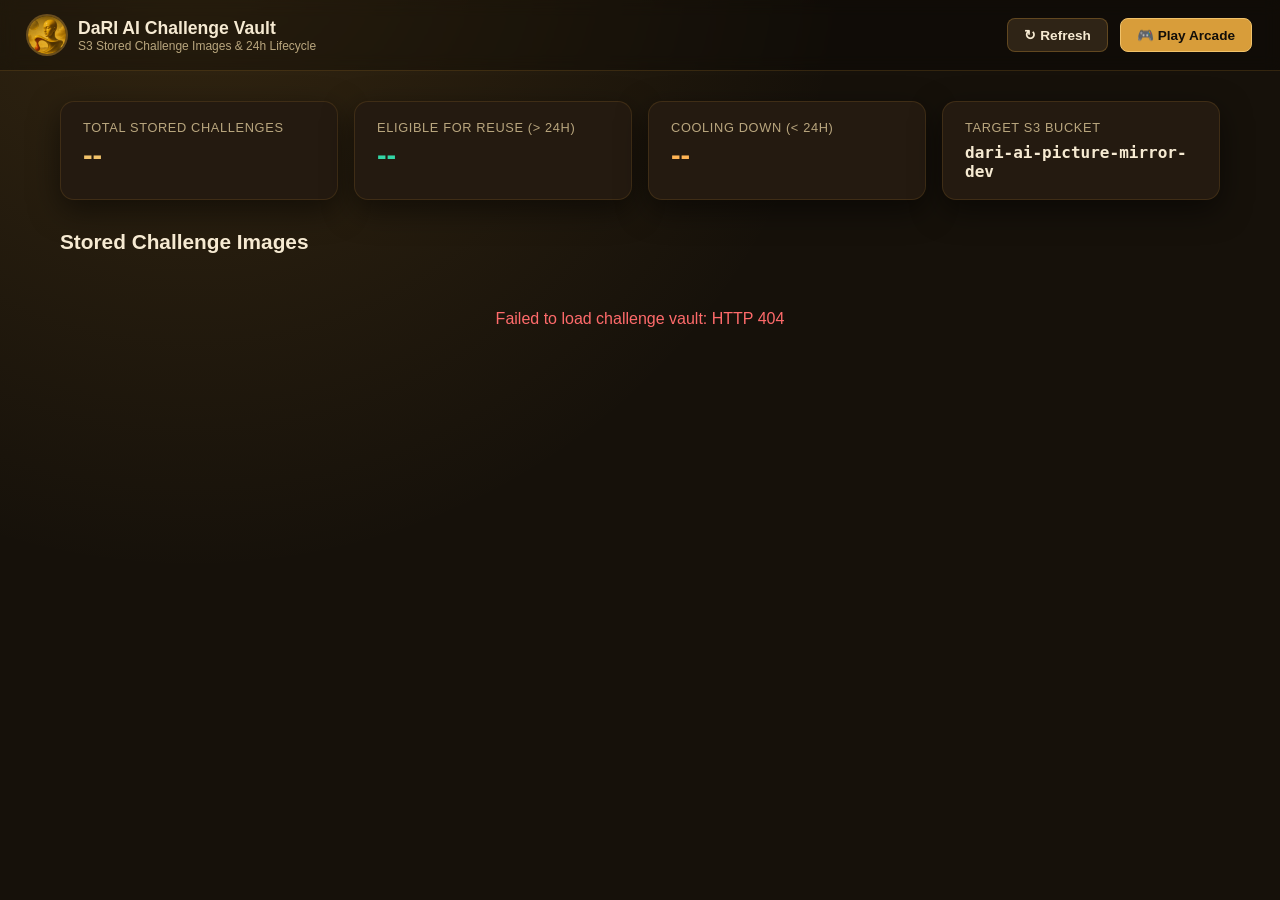
==== www/challenges.html @ ff7d0589 "feat(ui): add visual challenge vault gallery page" ====
<!doctype html>
<html lang="en">
<head>
<meta charset="utf-8">
<meta name="viewport" content="width=device-width, initial-scale=1">
<title>DaRI AI &mdash; Challenge Image Vault</title>
<link rel="icon" type="image/png" href="img/favicon.png">
<style>
  :root {
    --bg: #16110a;
    --surface: #241a10;
    --surface-2: #2f2416;
    --text: #f6ead2;
    --muted: #b9a67e;
    --accent: #d89d3a;
    --accent-bright: #f0c26a;
    --accent-2: #33d6a6;
    --warn: #ffb454;
    --danger: #ff6b6b;
    --radius: 14px;
    --shadow: 0 10px 30px rgba(0,0,0,0.5);
  }
  * { box-sizing: border-box; }
  body {
    margin: 0;
    background: radial-gradient(circle at 15% -10%, rgba(216,157,58,0.16) 0%, transparent 45%), var(--bg);
    color: var(--text);
    font-family: -apple-system, BlinkMacSystemFont, "Segoe UI", Roboto, Helvetica, Arial, sans-serif;
    min-height: 100vh;
    padding-bottom: 50px;
  }
  header {
    display: flex;
    justify-content: space-between;
    align-items: center;
    padding: 16px 28px;
    border-bottom: 1px solid rgba(216,157,58,0.18);
    background: rgba(0,0,0,0.25);
    backdrop-filter: blur(8px);
    position: sticky;
    top: 0;
    z-index: 100;
  }
  .brand {
    display: flex;
    align-items: center;
    gap: 12px;
    text-decoration: none;
    color: var(--text);
  }
  .brand-logo {
    width: 38px;
    height: 38px;
    border-radius: 50%;
    box-shadow: 0 0 0 2px rgba(216,157,58,0.4);
  }
  .brand-text h1 {
    font-size: 1.1rem;
    margin: 0;
    font-weight: 700;
  }
  .brand-text p {
    font-size: 0.75rem;
    margin: 0;
    color: var(--muted);
  }
  .header-actions {
    display: flex;
    gap: 12px;
  }
  .btn {
    background: var(--surface-2);
    color: var(--text);
    border: 1px solid rgba(216,157,58,0.3);
    padding: 8px 16px;
    border-radius: 8px;
    font-size: 0.85rem;
    font-weight: 600;
    cursor: pointer;
    text-decoration: none;
    display: inline-flex;
    align-items: center;
    gap: 6px;
    transition: all 0.2s;
  }
  .btn:hover {
    background: var(--accent);
    color: #120e09;
    border-color: var(--accent-bright);
  }
  .btn-primary {
    background: var(--accent);
    color: #120e09;
    border-color: var(--accent-bright);
  }
  main {
    max-width: 1200px;
    margin: 30px auto;
    padding: 0 20px;
  }
  .stats-bar {
    display: grid;
    grid-template-columns: repeat(auto-fit, minmax(200px, 1fr));
    gap: 16px;
    margin-bottom: 30px;
  }
  .stat-card {
    background: var(--surface);
    border: 1px solid rgba(216,157,58,0.15);
    border-radius: var(--radius);
    padding: 18px 22px;
    box-shadow: var(--shadow);
  }
  .stat-label {
    font-size: 0.8rem;
    color: var(--muted);
    text-transform: uppercase;
    letter-spacing: 0.05em;
  }
  .stat-val {
    font-size: 1.8rem;
    font-weight: 700;
    color: var(--accent-bright);
    margin-top: 4px;
  }
  .section-title {
    font-size: 1.3rem;
    font-weight: 700;
    margin: 0 0 16px 0;
    display: flex;
    justify-content: space-between;
    align-items: center;
  }
  .grid {
    display: grid;
    grid-template-columns: repeat(auto-fill, minmax(280px, 1fr));
    gap: 22px;
  }
  .card {
    background: var(--surface);
    border: 1px solid rgba(216,157,58,0.15);
    border-radius: var(--radius);
    overflow: hidden;
    box-shadow: var(--shadow);
    display: flex;
    flex-direction: column;
    transition: transform 0.2s, border-color 0.2s;
  }
  .card:hover {
    transform: translateY(-3px);
    border-color: rgba(216,157,58,0.4);
  }
  .card-img-wrap {
    width: 100%;
    aspect-ratio: 1;
    background: #0d0a07;
    position: relative;
    overflow: hidden;
  }
  .card-img {
    width: 100%;
    height: 100%;
    object-fit: cover;
    display: block;
    cursor: pointer;
  }
  .badge {
    position: absolute;
    top: 10px;
    right: 10px;
    font-size: 0.72rem;
    font-weight: 700;
    padding: 4px 10px;
    border-radius: 20px;
    backdrop-filter: blur(8px);
    letter-spacing: 0.03em;
    text-transform: uppercase;
  }
  .badge-reusable {
    background: rgba(51, 214, 166, 0.9);
    color: #072a20;
    box-shadow: 0 2px 8px rgba(51, 214, 166, 0.4);
  }
  .badge-waiting {
    background: rgba(255, 180, 84, 0.9);
    color: #3d2303;
    box-shadow: 0 2px 8px rgba(255, 180, 84, 0.4);
  }
  .card-body {
    padding: 16px;
    display: flex;
    flex-direction: column;
    flex: 1;
  }
  .card-prompt {
    font-size: 0.95rem;
    font-weight: 600;
    line-height: 1.4;
    margin: 0 0 12px 0;
    color: var(--text);
  }
  .card-meta {
    font-size: 0.78rem;
    color: var(--muted);
    display: flex;
    flex-direction: column;
    gap: 4px;
    margin-top: auto;
    border-top: 1px solid rgba(216,157,58,0.1);
    padding-top: 10px;
  }
  .card-meta-row {
    display: flex;
    justify-content: space-between;
  }
  .mono {
    font-family: ui-monospace, SFMono-Regular, Menlo, Monaco, Consolas, monospace;
    font-size: 0.72rem;
    word-break: break-all;
    color: #e2c08d;
  }
  .empty-state {
    text-align: center;
    padding: 60px 20px;
    background: var(--surface);
    border-radius: var(--radius);
    border: 1px dashed rgba(216,157,58,0.25);
  }
  .empty-state p {
    color: var(--muted);
    margin-top: 8px;
  }
  .loader {
    text-align: center;
    padding: 40px;
    color: var(--muted);
  }
</style>
</head>
<body>

<header>
  <a href="/" class="brand">
    <img src="img/dari-logo-icon.png" alt="DaRI AI" class="brand-logo">
    <div class="brand-text">
      <h1>DaRI AI Challenge Vault</h1>
      <p>S3 Stored Challenge Images & 24h Lifecycle</p>
    </div>
  </a>
  <div class="header-actions">
    <button class="btn" id="btn-refresh" onclick="loadChallenges()">↻ Refresh</button>
    <a href="/" class="btn btn-primary">🎮 Play Arcade</a>
  </div>
</header>

<main>
  <div class="stats-bar">
    <div class="stat-card">
      <div class="stat-label">Total Stored Challenges</div>
      <div class="stat-val" id="stat-total">--</div>
    </div>
    <div class="stat-card">
      <div class="stat-label">Eligible for Reuse (&gt; 24h)</div>
      <div class="stat-val" id="stat-reusable" style="color: var(--accent-2);">--</div>
    </div>
    <div class="stat-card">
      <div class="stat-label">Cooling Down (&lt; 24h)</div>
      <div class="stat-val" id="stat-waiting" style="color: var(--warn);">--</div>
    </div>
    <div class="stat-card">
      <div class="stat-label">Target S3 Bucket</div>
      <div class="stat-val" style="font-size: 1rem; color: var(--text); font-family: monospace; margin-top: 8px;">
        dari-ai-picture-mirror-dev
      </div>
    </div>
  </div>

  <div class="section-title">
    <span>Stored Challenge Images</span>
    <span id="cutoff-info" style="font-size: 0.82rem; color: var(--muted); font-weight: normal;"></span>
  </div>

  <div id="loader" class="loader">Loading challenges from S3 and RDS...</div>
  <div id="grid" class="grid" style="display: none;"></div>
  <div id="empty-state" class="empty-state" style="display: none;">
    <h3>No challenge images found</h3>
    <p>Play a round of Prompt Mirror in the arcade to generate and save your first challenge image to S3!</p>
  </div>
</main>

<script>
async function loadChallenges() {
  const loader = document.getElementById("loader");
  const grid = document.getElementById("grid");
  const empty = document.getElementById("empty-state");
  loader.style.display = "block";
  grid.style.display = "none";
  empty.style.display = "none";

  try {
    const res = await fetch("/api/challenges?limit=50");
    if (!res.ok) throw new Error("HTTP " + res.status);
    const data = await res.parse ? await res.parse() : await res.json();

    const challenges = data.challenges || [];
    const total = challenges.length;
    const reusable = challenges.filter(c => c.eligible_for_reuse).length;
    const waiting = total - reusable;

    document.getElementById("stat-total").textContent = total;
    document.getElementById("stat-reusable").textContent = reusable;
    document.getElementById("stat-waiting").textContent = waiting;

    if (data.cutoff_24h) {
      const cutoffDate = new Date(data.cutoff_24h);
      document.getElementById("cutoff-info").textContent = "24h Cutoff: " + cutoffDate.toLocaleString();
    }

    loader.style.display = "none";

    if (challenges.length === 0) {
      empty.style.display = "block";
      return;
    }

    grid.innerHTML = "";
    challenges.forEach(c => {
      const card = document.createElement("div");
      card.className = "card";

      const badgeClass = c.eligible_for_reuse ? "badge badge-reusable" : "badge badge-waiting";
      const badgeText = c.eligible_for_reuse ? "✓ Ready to Reuse" : `${Math.max(0, 24 - c.hours_since_creation).toFixed(1)}h remaining`;

      const createdDate = new Date(c.created_at);

      card.innerHTML = `
        <div class="card-img-wrap">
          <a href="${c.image_url}" target="_blank" title="Click to view full image in new tab">
            <img class="card-img" src="${c.image_url}" alt="${c.title}" loading="lazy" onerror="this.src='img/dari-logo-icon.png'">
          </a>
          <span class="${badgeClass}">${badgeText}</span>
        </div>
        <div class="card-body">
          <div class="card-prompt">"${escapeHtml(c.title)}"</div>
          <div class="card-meta">
            <div class="card-meta-row">
              <span>Saved:</span>
              <span>${createdDate.toLocaleDateString()} ${createdDate.toLocaleTimeString([], {hour: '2-digit', minute:'2-digit'})}</span>
            </div>
            <div class="card-meta-row">
              <span>Age:</span>
              <span><strong>${c.hours_since_creation} hrs</strong></span>
            </div>
            <div class="card-meta-row" style="margin-top: 4px;">
              <span>S3 Key:</span>
            </div>
            <div class="mono">${escapeHtml(c.s3_key)}</div>
          </div>
        </div>
      `;
      grid.appendChild(card);
    });

    grid.style.display = "grid";
  } catch (err) {
    loader.innerHTML = `<span style="color: var(--danger)">Failed to load challenge vault: ${err.message}</span>`;
  }
}

function escapeHtml(str) {
  if (!str) return "";
  return str.replace(/&/g, "&amp;").replace(/</g, "&lt;").replace(/>/g, "&gt;").replace(/"/g, "&quot;");
}

document.addEventListener("DOMContentLoaded", loadChallenges);
</script>

</body>
</html>
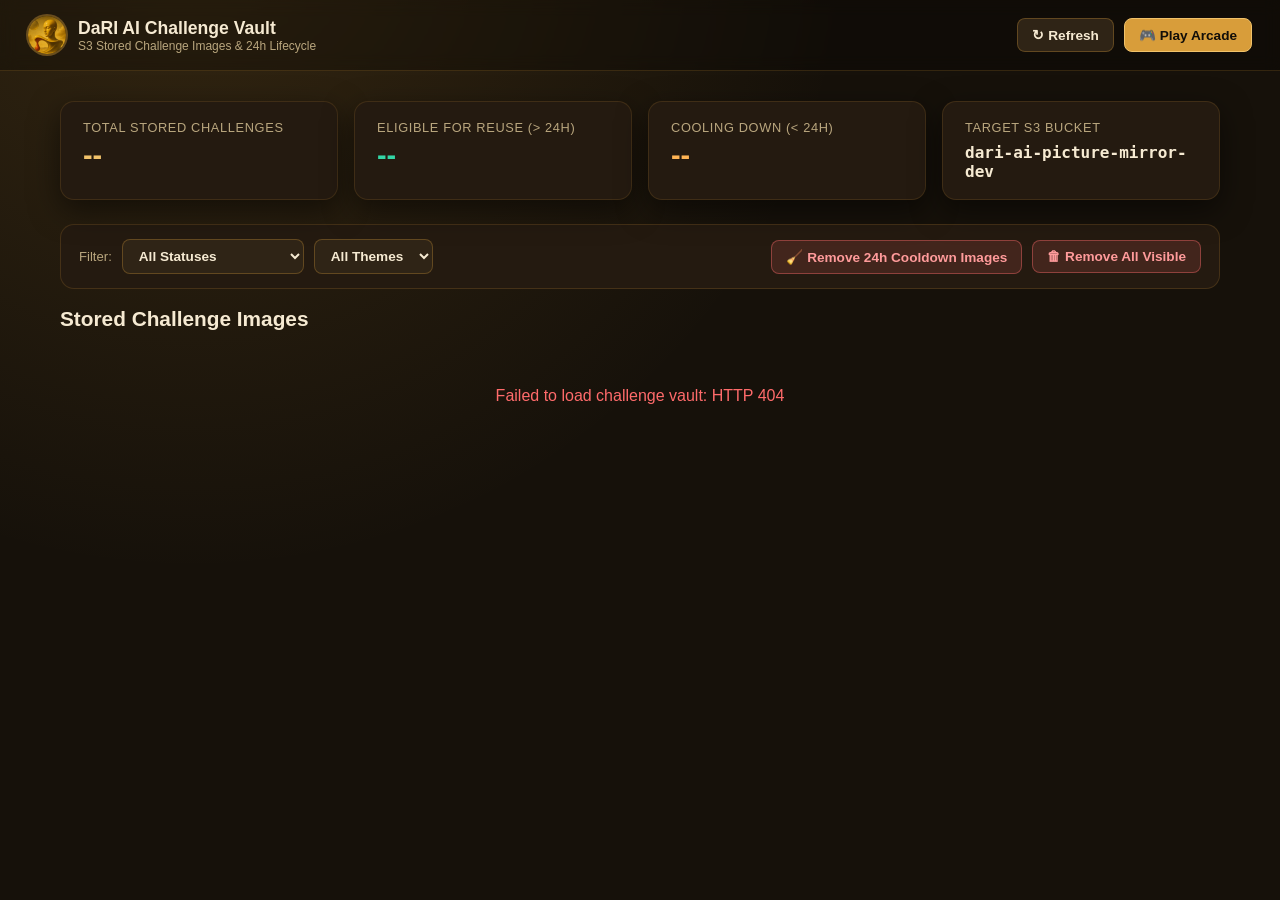
==== commit 8e54d40d: "feat(challenges): enforce theme matching on reuse and add dataset/S3 delete controls for cooldown im" ====
--- a/www/challenges.html
+++ b/www/challenges.html
@@ -33,6 +33,8 @@
     display: flex;
     justify-content: space-between;
     align-items: center;
+    flex-wrap: wrap;
+    gap: 12px;
     padding: 16px 28px;
     border-bottom: 1px solid rgba(216,157,58,0.18);
     background: rgba(0,0,0,0.25);
@@ -66,13 +68,14 @@
   }
   .header-actions {
     display: flex;
-    gap: 12px;
+    flex-wrap: wrap;
+    gap: 10px;
   }
   .btn {
     background: var(--surface-2);
     color: var(--text);
     border: 1px solid rgba(216,157,58,0.3);
-    padding: 8px 16px;
+    padding: 8px 14px;
     border-radius: 8px;
     font-size: 0.85rem;
     font-weight: 600;
@@ -83,16 +86,34 @@
     gap: 6px;
     transition: all 0.2s;
   }
-  .btn:hover {
+  .btn:hover:not(:disabled) {
     background: var(--accent);
     color: #120e09;
     border-color: var(--accent-bright);
+  }
+  .btn:disabled {
+    opacity: 0.5;
+    cursor: not-allowed;
   }
   .btn-primary {
     background: var(--accent);
     color: #120e09;
     border-color: var(--accent-bright);
   }
+  .btn-danger {
+    background: rgba(255, 107, 107, 0.14);
+    color: #ff9b9b;
+    border: 1px solid rgba(255, 107, 107, 0.4);
+  }
+  .btn-danger:hover:not(:disabled) {
+    background: var(--danger);
+    color: #1b0505;
+    border-color: #ff9b9b;
+  }
+  .btn-sm {
+    padding: 6px 12px;
+    font-size: 0.78rem;
+  }
   main {
     max-width: 1200px;
     margin: 30px auto;
@@ -102,7 +123,7 @@
     display: grid;
     grid-template-columns: repeat(auto-fit, minmax(200px, 1fr));
     gap: 16px;
-    margin-bottom: 30px;
+    margin-bottom: 24px;
   }
   .stat-card {
     background: var(--surface);
@@ -123,13 +144,63 @@
     color: var(--accent-bright);
     margin-top: 4px;
   }
+  .toolbar {
+    display: flex;
+    flex-wrap: wrap;
+    justify-content: space-between;
+    align-items: center;
+    gap: 12px;
+    margin-bottom: 18px;
+    padding: 14px 18px;
+    background: var(--surface);
+    border: 1px solid rgba(216,157,58,0.18);
+    border-radius: var(--radius);
+  }
+  .toolbar-group {
+    display: flex;
+    flex-wrap: wrap;
+    align-items: center;
+    gap: 10px;
+  }
+  .select-control {
+    background: var(--surface-2);
+    color: var(--text);
+    border: 1px solid rgba(216,157,58,0.3);
+    padding: 8px 12px;
+    border-radius: 8px;
+    font-size: 0.85rem;
+    font-weight: 600;
+    cursor: pointer;
+  }
+  .status-banner {
+    margin-bottom: 16px;
+    padding: 12px 16px;
+    border-radius: 10px;
+    font-size: 0.88rem;
+    font-weight: 600;
+    display: none;
+  }
+  .status-banner.ok {
+    display: block;
+    background: rgba(51, 214, 166, 0.14);
+    border: 1px solid rgba(51, 214, 166, 0.4);
+    color: var(--accent-2);
+  }
+  .status-banner.err {
+    display: block;
+    background: rgba(255, 107, 107, 0.14);
+    border: 1px solid rgba(255, 107, 107, 0.4);
+    color: #ff9b9b;
+  }
   .section-title {
     font-size: 1.3rem;
     font-weight: 700;
     margin: 0 0 16px 0;
     display: flex;
+    flex-wrap: wrap;
     justify-content: space-between;
     align-items: center;
+    gap: 8px;
   }
   .grid {
     display: grid;
@@ -176,6 +247,19 @@
     letter-spacing: 0.03em;
     text-transform: uppercase;
   }
+  .badge-theme {
+    position: absolute;
+    top: 10px;
+    left: 10px;
+    font-size: 0.72rem;
+    font-weight: 700;
+    padding: 4px 10px;
+    border-radius: 20px;
+    background: rgba(22, 17, 10, 0.85);
+    border: 1px solid rgba(240, 194, 106, 0.45);
+    color: var(--accent-bright);
+    text-transform: capitalize;
+  }
   .badge-reusable {
     background: rgba(51, 214, 166, 0.9);
     color: #072a20;
@@ -213,6 +297,13 @@
     display: flex;
     justify-content: space-between;
   }
+  .card-actions {
+    margin-top: 12px;
+    padding-top: 10px;
+    border-top: 1px solid rgba(216,157,58,0.1);
+    display: flex;
+    justify-content: flex-end;
+  }
   .mono {
     font-family: ui-monospace, SFMono-Regular, Menlo, Monaco, Consolas, monospace;
     font-size: 0.72rem;
@@ -244,7 +335,7 @@
     <img src="img/dari-logo-icon.png" alt="DaRI AI" class="brand-logo">
     <div class="brand-text">
       <h1>DaRI AI Challenge Vault</h1>
-      <p>S3 Stored Challenge Images & 24h Lifecycle</p>
+      <p>S3 Stored Challenge Images &amp; 24h Lifecycle</p>
     </div>
   </a>
   <div class="header-actions">
@@ -274,6 +365,26 @@
       </div>
     </div>
   </div>
+
+  <div class="toolbar">
+    <div class="toolbar-group">
+      <label for="filter-status" style="font-size: 0.82rem; color: var(--muted);">Filter:</label>
+      <select id="filter-status" class="select-control" onchange="renderGrid()">
+        <option value="all">All Statuses</option>
+        <option value="cooldown">24h Cooldown Only</option>
+        <option value="reusable">Ready to Reuse Only</option>
+      </select>
+      <select id="filter-theme" class="select-control" onchange="renderGrid()">
+        <option value="all">All Themes</option>
+      </select>
+    </div>
+    <div class="toolbar-group">
+      <button class="btn btn-danger" id="btn-clear-cooldown" onclick="bulkRemove('cooldown')">🧹 Remove 24h Cooldown Images</button>
+      <button class="btn btn-danger" id="btn-clear-all" onclick="bulkRemove('all')">🗑 Remove All Visible</button>
+    </div>
+  </div>
+
+  <div id="status-banner" class="status-banner"></div>
 
   <div class="section-title">
     <span>Stored Challenge Images</span>
@@ -289,6 +400,19 @@
 </main>
 
 <script>
+let allChallenges = [];
+
+function showBanner(msg, isError = false) {
+  const banner = document.getElementById("status-banner");
+  banner.textContent = msg;
+  banner.className = "status-banner " + (isError ? "err" : "ok");
+  setTimeout(() => {
+    if (banner.textContent === msg) {
+      banner.className = "status-banner";
+    }
+  }, 5000);
+}
+
 async function loadChallenges() {
   const loader = document.getElementById("loader");
   const grid = document.getElementById("grid");
@@ -298,13 +422,13 @@
   empty.style.display = "none";
 
   try {
-    const res = await fetch("/api/challenges?limit=50");
+    const res = await fetch("/api/challenges?limit=200");
     if (!res.ok) throw new Error("HTTP " + res.status);
-    const data = await res.parse ? await res.parse() : await res.json();
-
-    const challenges = data.challenges || [];
-    const total = challenges.length;
-    const reusable = challenges.filter(c => c.eligible_for_reuse).length;
+    const data = await res.json();
+
+    allChallenges = data.challenges || [];
+    const total = allChallenges.length;
+    const reusable = allChallenges.filter(c => c.eligible_for_reuse).length;
     const waiting = total - reusable;
 
     document.getElementById("stat-total").textContent = total;
@@ -316,60 +440,142 @@
       document.getElementById("cutoff-info").textContent = "24h Cutoff: " + cutoffDate.toLocaleString();
     }
 
+    // Populate theme dropdown while preserving current selection
+    const themeSelect = document.getElementById("filter-theme");
+    const prevTheme = themeSelect.value || "all";
+    const uniqueThemes = Array.from(new Set(allChallenges.map(c => (c.theme || "general").toLowerCase()))).sort();
+    themeSelect.innerHTML = `<option value="all">All Themes (${uniqueThemes.length})</option>` +
+      uniqueThemes.map(t => `<option value="${escapeHtml(t)}">${escapeHtml(t)}</option>`).join("");
+    if (uniqueThemes.includes(prevTheme)) {
+      themeSelect.value = prevTheme;
+    }
+
     loader.style.display = "none";
-
-    if (challenges.length === 0) {
-      empty.style.display = "block";
-      return;
+    renderGrid();
+  } catch (err) {
+    loader.innerHTML = `<span style="color: var(--danger)">Failed to load challenge vault: ${escapeHtml(err.message)}</span>`;
+  }
+}
+
+function renderGrid() {
+  const grid = document.getElementById("grid");
+  const empty = document.getElementById("empty-state");
+  const statusFilter = document.getElementById("filter-status").value;
+  const themeFilter = document.getElementById("filter-theme").value;
+
+  const filtered = allChallenges.filter(c => {
+    if (statusFilter === "cooldown" && c.eligible_for_reuse) return false;
+    if (statusFilter === "reusable" && !c.eligible_for_reuse) return false;
+    if (themeFilter !== "all" && (c.theme || "general").toLowerCase() !== themeFilter) return false;
+    return true;
+  });
+
+  if (filtered.length === 0) {
+    grid.style.display = "none";
+    empty.style.display = "block";
+    return;
+  }
+
+  empty.style.display = "none";
+  grid.innerHTML = "";
+
+  filtered.forEach(c => {
+    const card = document.createElement("div");
+    card.className = "card";
+
+    const badgeClass = c.eligible_for_reuse ? "badge badge-reusable" : "badge badge-waiting";
+    const remainingCooldown = 24 - (c.hours_since_last_used != null ? c.hours_since_last_used : c.hours_since_creation);
+    const badgeText = c.eligible_for_reuse ? "✓ Ready to Reuse" : `${Math.max(0.1, remainingCooldown).toFixed(1)}h cooldown`;
+    const themeLabel = c.theme || "general";
+    const createdDate = new Date(c.created_at);
+
+    card.innerHTML = `
+      <div class="card-img-wrap">
+        <a href="${c.image_url}" target="_blank" title="Click to view full image in new tab">
+          <img class="card-img" src="${c.image_url}" alt="${escapeHtml(c.title)}" loading="lazy" onerror="this.src='img/dari-logo-icon.png'">
+        </a>
+        <span class="badge-theme">${escapeHtml(themeLabel)}</span>
+        <span class="${badgeClass}">${badgeText}</span>
+      </div>
+      <div class="card-body">
+        <div class="card-prompt">"${escapeHtml(c.title)}"</div>
+        <div class="card-meta">
+          <div class="card-meta-row">
+            <span>Theme / Difficulty:</span>
+            <span><strong>${escapeHtml(themeLabel)}</strong> &middot; ${escapeHtml(c.difficulty || "easy")}</span>
+          </div>
+          <div class="card-meta-row">
+            <span>Saved:</span>
+            <span>${createdDate.toLocaleDateString()} ${createdDate.toLocaleTimeString([], {hour: '2-digit', minute:'2-digit'})} (${c.hours_since_creation}h ago)</span>
+          </div>
+          <div class="card-meta-row">
+            <span>Last Used:</span>
+            <span><strong>${c.hours_since_last_used != null ? (c.hours_since_last_used + " hrs ago") : "Never"}</strong></span>
+          </div>
+          <div class="card-meta-row" style="margin-top: 4px;">
+            <span>S3 Key:</span>
+          </div>
+          <div class="mono">${escapeHtml(c.s3_key)}</div>
+        </div>
+        <div class="card-actions">
+          <button class="btn btn-danger btn-sm" onclick="removeSingle('${c.id}', this)">🗑 Remove from Dataset</button>
+        </div>
+      </div>
+    `;
+    grid.appendChild(card);
+  });
+
+  grid.style.display = "grid";
+}
+
+async function removeSingle(challengeId, btnEl) {
+  if (!confirm("Remove this challenge image from the S3 bucket and dataset?")) return;
+  if (btnEl) {
+    btnEl.disabled = true;
+    btnEl.textContent = "Removing...";
+  }
+  try {
+    const res = await fetch(`/api/challenges/${encodeURIComponent(challengeId)}`, { method: "DELETE" });
+    const data = await res.json().catch(() => ({}));
+    if (!res.ok) throw new Error(data.detail || ("HTTP " + res.status));
+    showBanner(`Removed image from dataset${data.deleted_from_s3 ? " and S3" : ""}.`);
+    await loadChallenges();
+  } catch (err) {
+    showBanner("Failed to remove image: " + err.message, true);
+    if (btnEl) {
+      btnEl.disabled = false;
+      btnEl.textContent = "🗑 Remove from Dataset";
     }
-
-    grid.innerHTML = "";
-    challenges.forEach(c => {
-      const card = document.createElement("div");
-      card.className = "card";
-
-      const badgeClass = c.eligible_for_reuse ? "badge badge-reusable" : "badge badge-waiting";
-      const badgeText = c.eligible_for_reuse ? "✓ Ready to Reuse" : `${Math.max(0, 24 - c.hours_since_creation).toFixed(1)}h remaining`;
-
-      const createdDate = new Date(c.created_at);
-
-      card.innerHTML = `
-        <div class="card-img-wrap">
-          <a href="${c.image_url}" target="_blank" title="Click to view full image in new tab">
-            <img class="card-img" src="${c.image_url}" alt="${c.title}" loading="lazy" onerror="this.src='img/dari-logo-icon.png'">
-          </a>
-          <span class="${badgeClass}">${badgeText}</span>
-        </div>
-        <div class="card-body">
-          <div class="card-prompt">"${escapeHtml(c.title)}"</div>
-          <div class="card-meta">
-            <div class="card-meta-row">
-              <span>Saved:</span>
-              <span>${createdDate.toLocaleDateString()} ${createdDate.toLocaleTimeString([], {hour: '2-digit', minute:'2-digit'})}</span>
-            </div>
-            <div class="card-meta-row">
-              <span>Age:</span>
-              <span><strong>${c.hours_since_creation} hrs</strong></span>
-            </div>
-            <div class="card-meta-row" style="margin-top: 4px;">
-              <span>S3 Key:</span>
-            </div>
-            <div class="mono">${escapeHtml(c.s3_key)}</div>
-          </div>
-        </div>
-      `;
-      grid.appendChild(card);
-    });
-
-    grid.style.display = "grid";
+  }
+}
+
+async function bulkRemove(scope) {
+  const themeFilter = document.getElementById("filter-theme").value;
+  const themeParam = themeFilter !== "all" ? `&theme=${encodeURIComponent(themeFilter)}` : "";
+  const label = scope === "cooldown"
+    ? (themeFilter !== "all" ? `all 24h cooldown images in theme "${themeFilter}"` : "ALL images currently in 24h cooldown")
+    : (themeFilter !== "all" ? `ALL images in theme "${themeFilter}"` : "ALL stored challenge images");
+
+  if (!confirm(`Are you sure you want to remove ${label} from S3 and the dataset?`)) return;
+
+  const btn = document.getElementById(scope === "cooldown" ? "btn-clear-cooldown" : "btn-clear-all");
+  btn.disabled = true;
+  try {
+    const res = await fetch(`/api/challenges?scope=${scope}${themeParam}`, { method: "DELETE" });
+    const data = await res.json().catch(() => ({}));
+    if (!res.ok) throw new Error(data.detail || ("HTTP " + res.status));
+    showBanner(data.message || `Removed ${data.deleted_count || 0} image(s).`);
+    await loadChallenges();
   } catch (err) {
-    loader.innerHTML = `<span style="color: var(--danger)">Failed to load challenge vault: ${err.message}</span>`;
+    showBanner("Bulk remove failed: " + err.message, true);
+  } finally {
+    btn.disabled = false;
   }
 }
 
 function escapeHtml(str) {
   if (!str) return "";
-  return str.replace(/&/g, "&amp;").replace(/</g, "&lt;").replace(/>/g, "&gt;").replace(/"/g, "&quot;");
+  return String(str).replace(/&/g, "&amp;").replace(/</g, "&lt;").replace(/>/g, "&gt;").replace(/"/g, "&quot;");
 }
 
 document.addEventListener("DOMContentLoaded", loadChallenges);
